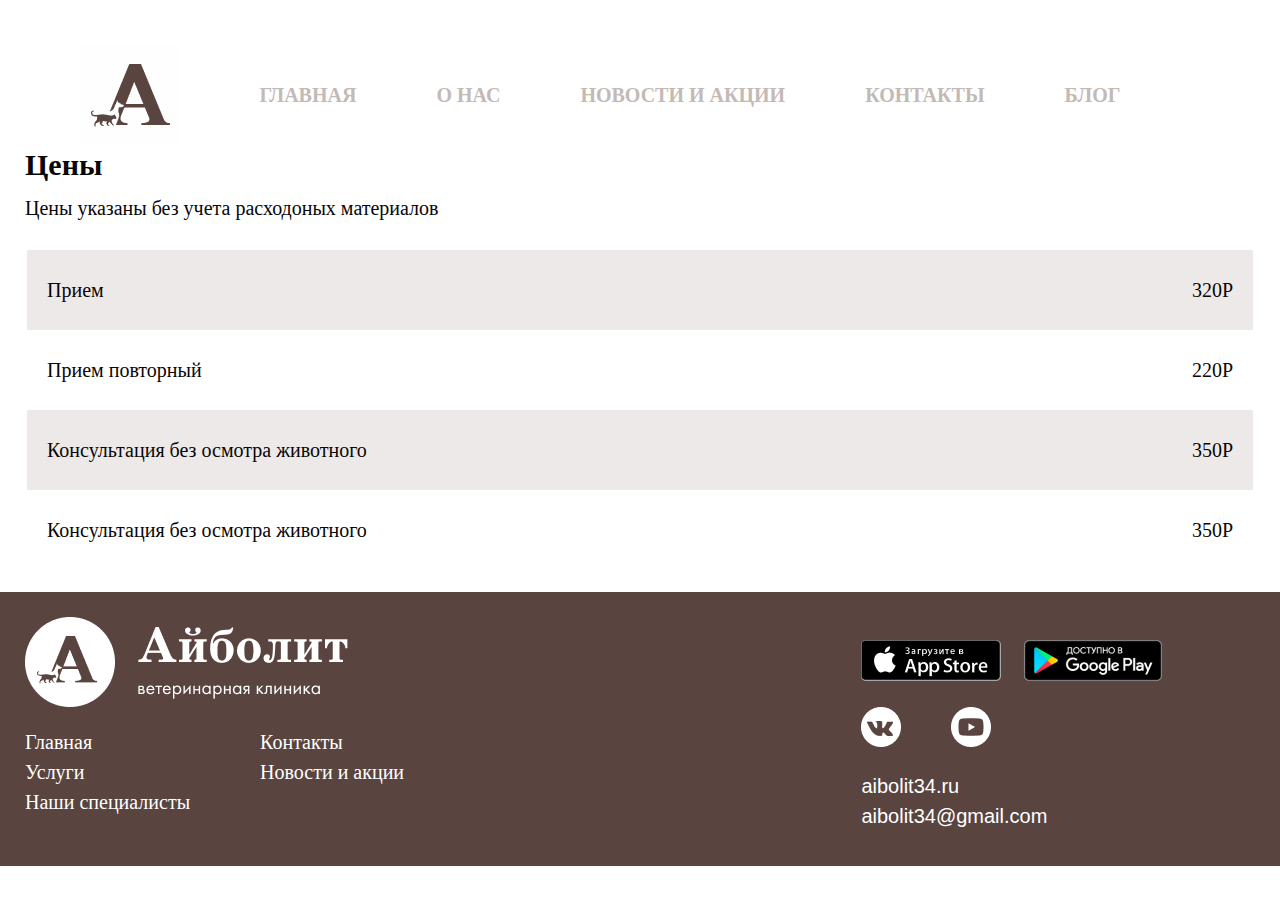
==== prices/index.html @ b870ce0e "prices 100%" ====
<!DOCTYPE html>
<html lang="en">
<head>
    <meta charset="UTF-8">
    <meta http-equiv="X-UA-Compatible" content="ie=edge">
    <title>Главная</title>
    <link rel="stylesheet" href="style.css">
</head>
<body>
<header>
    <img class="header__logo" src="./header-images/logo.png">
    <nav class="header__nav">
        <ul>
            <li><a href="../index/index.html">ГЛАВНАЯ</a></li>
            <li><a href="../AboutUs/AboutUs.html">О НАС</a></li>
            <li><a href="../Sales/Sales.html">НОВОСТИ И АКЦИИ</a></li>
            <li><a href="../Contacts/contacts.html">КОНТАКТЫ</a></li>
            <li><a href="../Blog/Blog.html">БЛОГ</a></li>
        </ul>
    </nav>
    <div class="empty"></div>
</header>
    <main>
        <section class="prices">
            <div class="container">
                <div class="prices__title">
                    <b>Цены </b> <br>
                    Цены указаны без учета расходоных материалов
                </div>
                <table class="prices__table">
                    <tr>
                        <td>Прием</td>
                        <td>320Р</td>
                    </tr>
                    <tr>
                        <td>Прием повторный</td>
                        <td>220Р</td>
                    </tr>
                    <tr>
                        <td>Консультация без осмотра животного</td>
                        <td>350Р</td>
                    </tr>
                    <tr>
                        <td>Консультация без осмотра животного</td>
                        <td>350Р</td>
                    </tr>
                </table>
            </div>
        </section>
    </main>
<footer>
    <div class="footer__container">
        <img src="./footer-images/logo.png" alt="" class="footer__logo">
        <nav>
            <ul>
                <li><a href="./index.html">Главная</a></li>
                <li><a href="#">Услуги</a></li>
                <li><a href="../AboutUs/AboutUs.html">Наши специалисты</a></li>
            </ul>
            <ul>
                <li><a href="../Contacts/contacts.html">Контакты</a></li>
                <li><a href="../Sales/Sales.html">Новости и акции</a></li>
            </ul>

        </nav>
        <div class="footer__apps">
            <a class="footer__app_IOS" href="#">
                <img src="./footer-images/IOS.png" alt="">
            </a>
            <a class="footer__app_android" href="#">
                <img src="./footer-images/android.png" alt="">
            </a>
        </div>
        <div class="footer__links">
            <a href="#"><img src="./footer-images/vk.png" alt=""></a>
            <a href="#"><img src="./footer-images/youtube.png" alt=""></a>
        </div>
        <div class="footer__emails">
            <span>aibolit34.ru</span>
            <span>aibolit34@gmail.com</span>
        </div>
    </div>
</footer>
</body>
</html>
---- prices/style.css ----
*{
    margin: 0;
    padding: 0;
    box-sizing: border-box;
}
.empty {
    height: 0;
    width: 0;
}
.header__logo {
    vertical-align: top;
    height: 100px;
    width: 100px;
}
header {
    margin: 45px 80px 0;
    display: flex;
    align-items: center;
    justify-content: space-between;
}
.header__nav ul{
    display: flex;
    list-style: none;
    gap: 80px;
}
.header__nav ul a {
    font-family: 'Futura New', serif;
    font-style: normal;
    font-weight: 700;
    font-size: 20px;
    line-height: 20px;
    color: #C3B9B5;
    text-decoration: none;
}

.container{
    max-width: 1400px;
    padding: 0 25px;
    width: 100%;
    position: relative;
    margin: auto;
}
.prices__title{
    font-family: 'SchoolBook';
    font-style: normal;
    font-weight: 400;
    font-size: 20px;
    line-height: 40px;
    /* or 133% */

    /* text */

    color: #080606;

}
.prices__table{
    width: 100%;
    margin: 20px 0;
 }

.prices__table tr {
    padding: 0 20px;
    height: 80px;
    width: 100%;
    display: flex;
    justify-content: space-between;
    font-family: 'Futura New';
    font-style: normal;
    font-weight: 400;
    font-size: 20px;
    line-height: 20px;
    /* or 100% */
    /* text */

    color: #080606;

}
.prices__table tr:nth-child(2n+1){
    background: #EDE9E8;
}
.prices__table tr td {
    display: flex;
    align-items: center;
}
.prices__title b {
    font-size: 30px;

}
footer {
    background: #59443F;
}
.footer__container {
    padding: 25px;
    max-width: 1506px;
    margin: auto;
    width: 100%;
    display: grid;
    grid-template-columns: 0.8fr 0.8fr 0.7fr 1.1fr 1.6fr;
    grid-template-rows: 0.6fr 0fr 1.0fr;
    gap: 0px 0px;
    grid-template-areas:
    "logo logo logo logo apps"
    "nav nav nav nav links"
    "nav nav nav nav email";
}
.footer__logo {
    grid-area: logo;
}
footer nav {
    margin-top: 20px;
    grid-area: nav;
    display: flex;
    gap: 70px;

}
footer nav ul {
    list-style: none;
    max-width: 200px;
}
footer nav ul a {
    font-family: 'Futura New', serif;
    font-style: normal;
    font-weight: 400;
    font-size: 20px;
    line-height: 30px;
    /* or 150% */
    text-decoration: none;


    color: #FFFFFF;

}

.footer__apps {

    grid-area: apps;
    display: flex;
    gap: 13px;
    align-items: center;
}
.footer__links {
    grid-area: links;
    display: flex;
    align-items: center;
    gap: 50px;
}
.footer__emails {
    margin-top: 20px;
    grid-area: email;
    display: flex;
    flex-direction: column;
    font-family: 'Futura New', sans-serif;
    font-style: normal;
    font-weight: 400;
    font-size: 20px;
    line-height: 30px;
    /* or 150% */


    color: #FFFFFF;

}
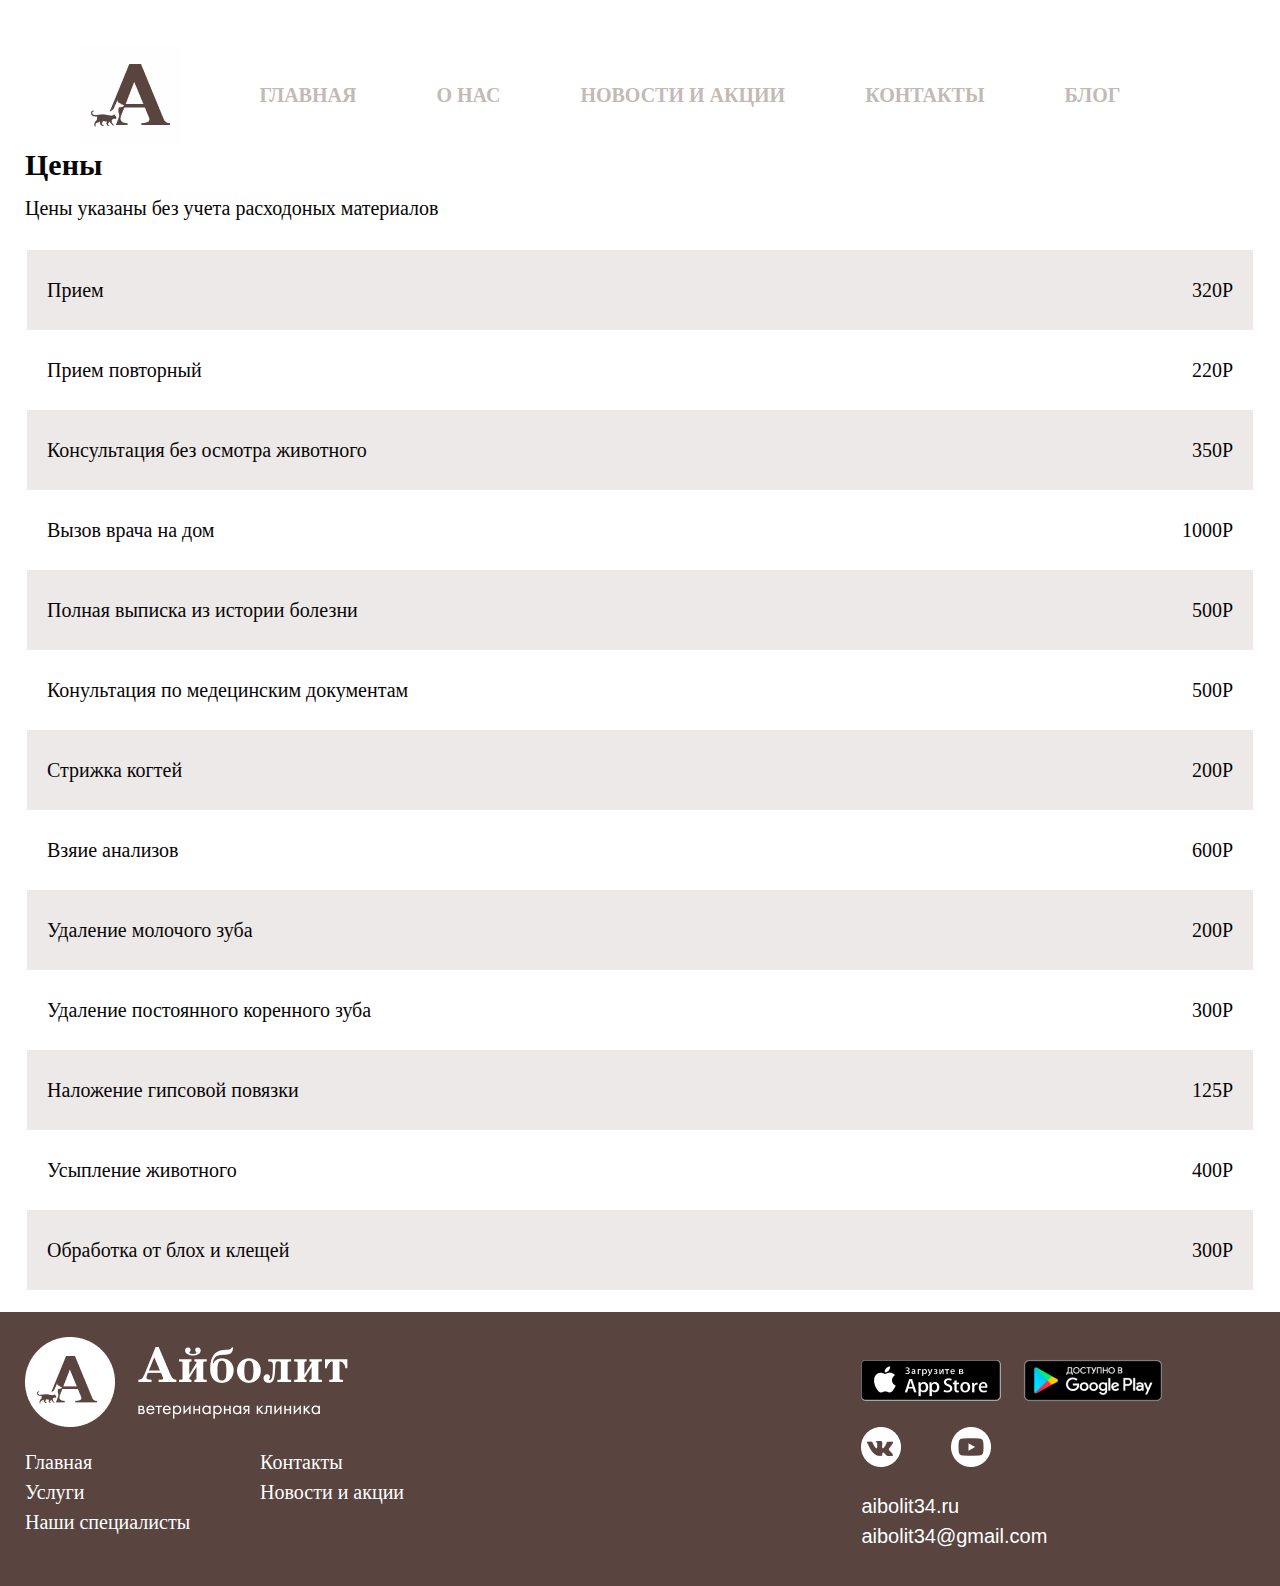
==== commit 0ea5e188: "Сделала реалистичный список услуг" ====
--- a/prices/index.html
+++ b/prices/index.html
@@ -42,8 +42,44 @@
                         <td>350Р</td>
                     </tr>
                     <tr>
-                        <td>Консультация без осмотра животного</td>
-                        <td>350Р</td>
+                        <td>Вызов врача на дом</td>
+                        <td>1000Р</td>
+                    </tr>
+                    <tr>
+                        <td>Полная выписка из истории болезни</td>
+                        <td>500Р</td>
+                    </tr>
+                    <tr>
+                        <td>Конультация по медецинским документам</td>
+                        <td>500Р</td>
+                    </tr>
+                    <tr>
+                        <td>Стрижка когтей</td>
+                        <td>200Р</td>
+                    </tr>
+                    <tr>
+                        <td>Взяие анализов</td>
+                        <td>600Р</td>
+                    </tr>
+                    <tr>
+                        <td>Удаление молочого зуба</td>
+                        <td>200Р</td>
+                    </tr>
+                    <tr>
+                        <td>Удаление постоянного коренного зуба</td>
+                        <td>300Р</td>
+                    </tr>
+                    <tr>
+                        <td>Наложение гипсовой повязки</td>
+                        <td>125Р</td>
+                    </tr>
+                    <tr>
+                        <td>Усыпление животного</td>
+                        <td>400Р</td>
+                    </tr>
+                    <tr>
+                        <td>Обработка от блох и клещей</td>
+                        <td>300Р</td>
                     </tr>
                 </table>
             </div>
@@ -55,7 +91,7 @@
         <nav>
             <ul>
                 <li><a href="./index.html">Главная</a></li>
-                <li><a href="#">Услуги</a></li>
+                <li><a href="./index.html">Услуги</a></li>
                 <li><a href="../AboutUs/AboutUs.html">Наши специалисты</a></li>
             </ul>
             <ul>
